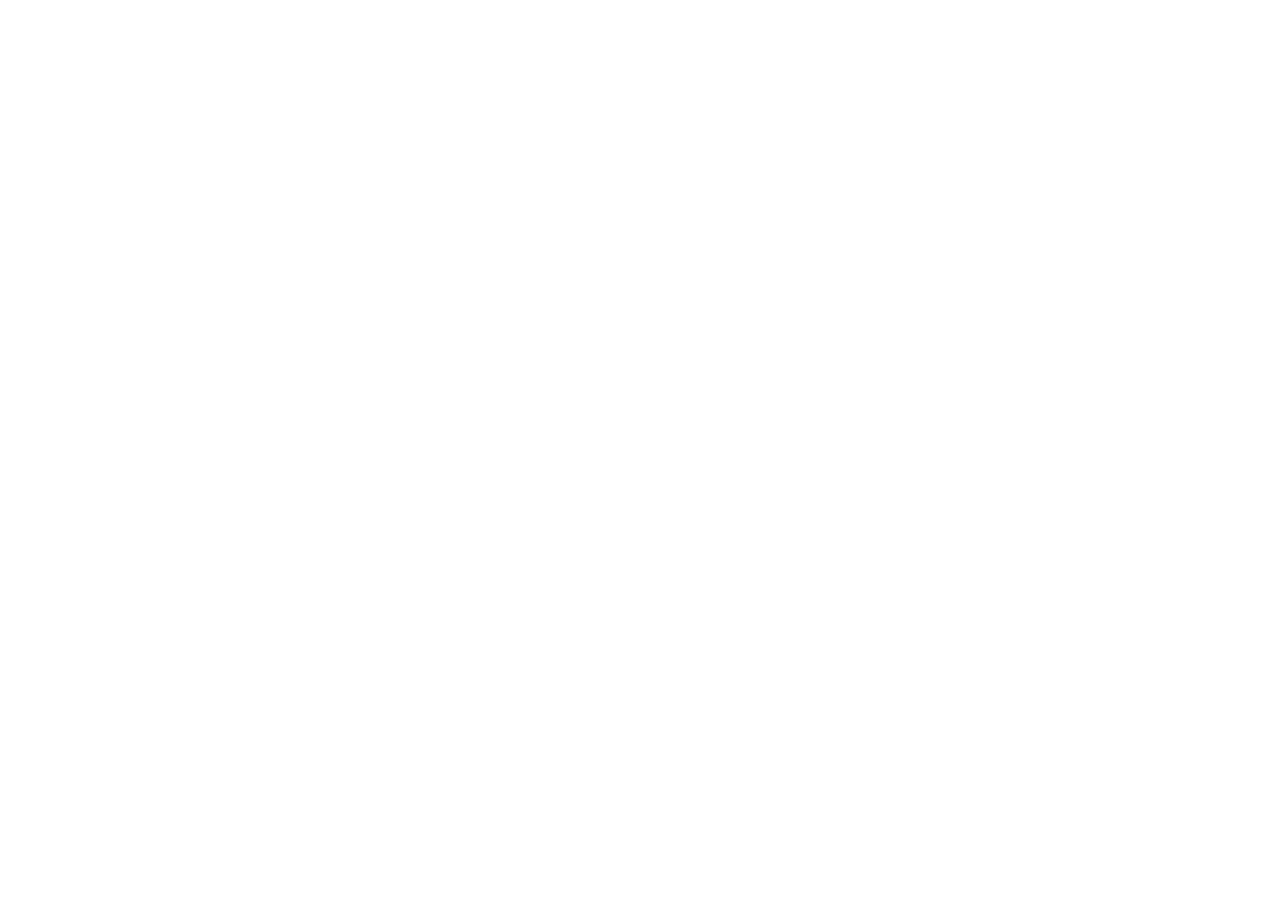
==== audio-player/index.html @ 0965dd6d "docs: add files" ====
<!DOCTYPE html>
<html lang="en">
<head>
    <meta charset="UTF-8">
    <meta name="viewport" content="width=device-width, initial-scale=1.0">
    <title>Audio-player</title>
    <link rel="stylesheet" href="./css/style.css">
    <link rel="icon" href="./favicon-32x32.png">
</head>
<body>
    
</body>
</html>
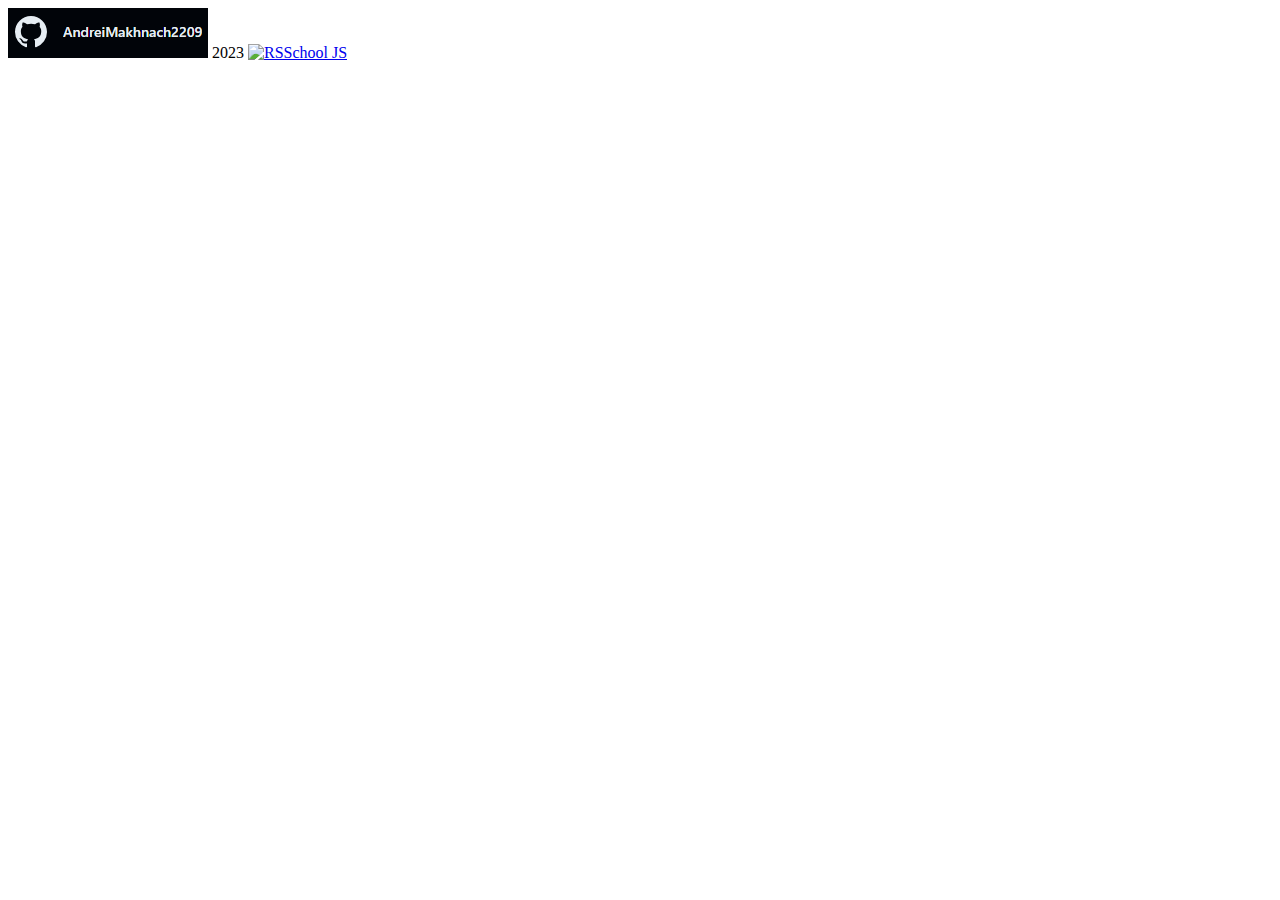
==== commit b358d003: "add footer" ====
--- a/audio-player/index.html
+++ b/audio-player/index.html
@@ -8,6 +8,15 @@
     <link rel="icon" href="./favicon-32x32.png">
 </head>
 <body>
-    
+    <header class="header"></header>
+    <main class="main"></main>
+    <footer class="footer">
+        <a href="https://github.com/AndreiMakhnach2209" class="link-github"><img src="./assets/icon/githublink.png" alt="Github link"></a>
+        <span class="year-footer">2023</span>
+        <a href="https://rs.school/js/" target="_blank">
+            <img src="https://rs.school/images/rs_school_js.svg" alt="RSSchool JS">
+        </a>
+    </footer>
 </body>
+<script src="./js/audio.js"></script>
 </html>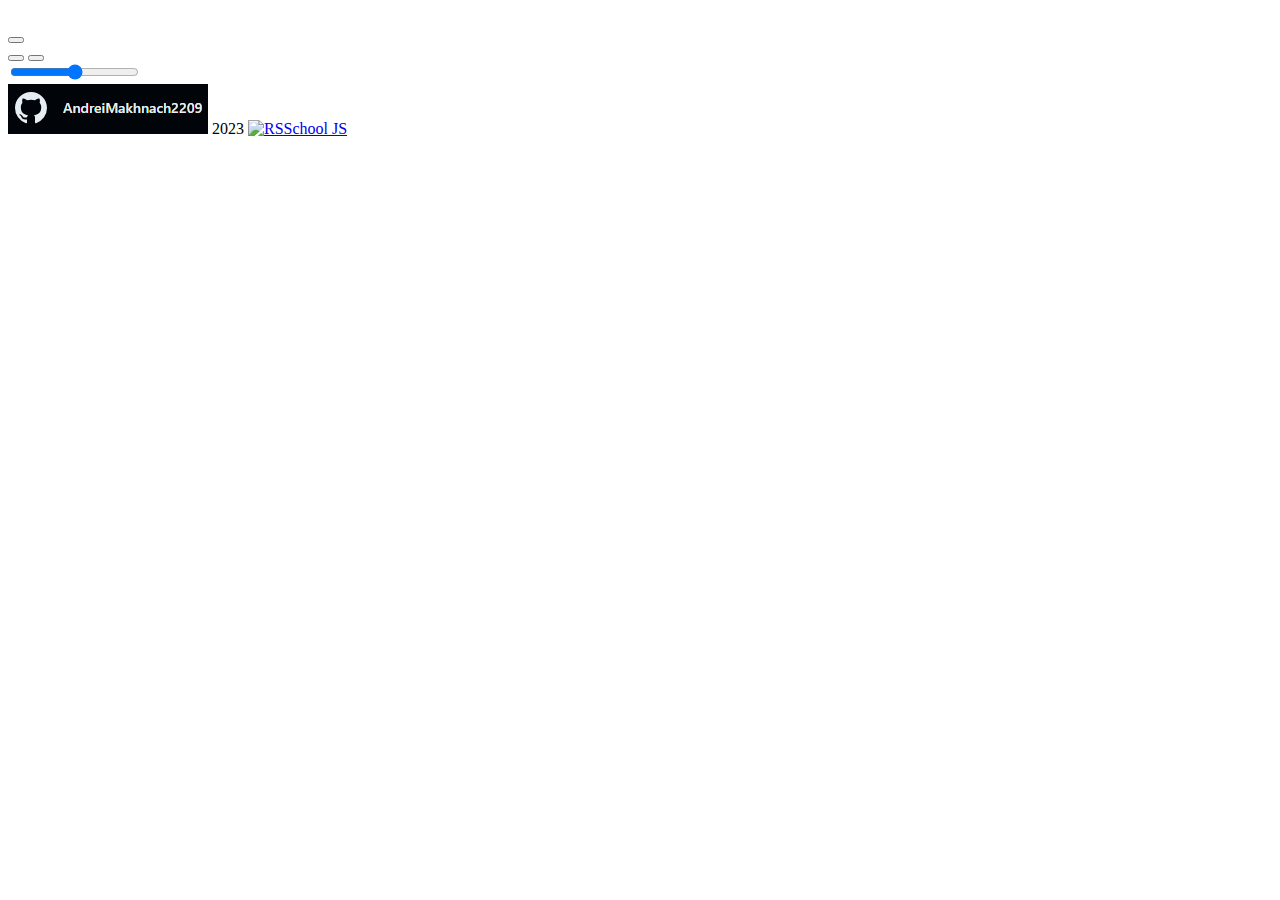
==== commit 3c6c2243: "feat:add basic page layout" ====
--- a/audio-player/index.html
+++ b/audio-player/index.html
@@ -9,7 +9,36 @@
 </head>
 <body>
     <header class="header"></header>
-    <main class="main"></main>
+    <main class="main">
+        <div class="container">
+            <div class="player">
+                <div class="image-track-wrap">
+                    <img src="" alt="" class="image-track">
+                </div>    
+                <div class="cotrol-wrap">
+                    <div class="control-box">
+                        <div class="button-play-wrap">
+                            <button class="button play"></button>
+                        </div>
+                        <div class="title-track"></div>
+                        <div class="buttons-box">
+                            <button class="button switch"></button>
+                            <button class="button switch"></button>
+                        </div>
+                    </div>
+                </div>  
+                <div class="scrollbar">
+                    <div class="duration">
+                        <span></span>
+                    </div>
+                    <input type="range">
+                    <div class="current-time">
+                        <span></span>
+                    </div>
+                </div>  
+            </div>
+        </div>
+    </main>
     <footer class="footer">
         <a href="https://github.com/AndreiMakhnach2209" class="link-github"><img src="./assets/icon/githublink.png" alt="Github link"></a>
         <span class="year-footer">2023</span>
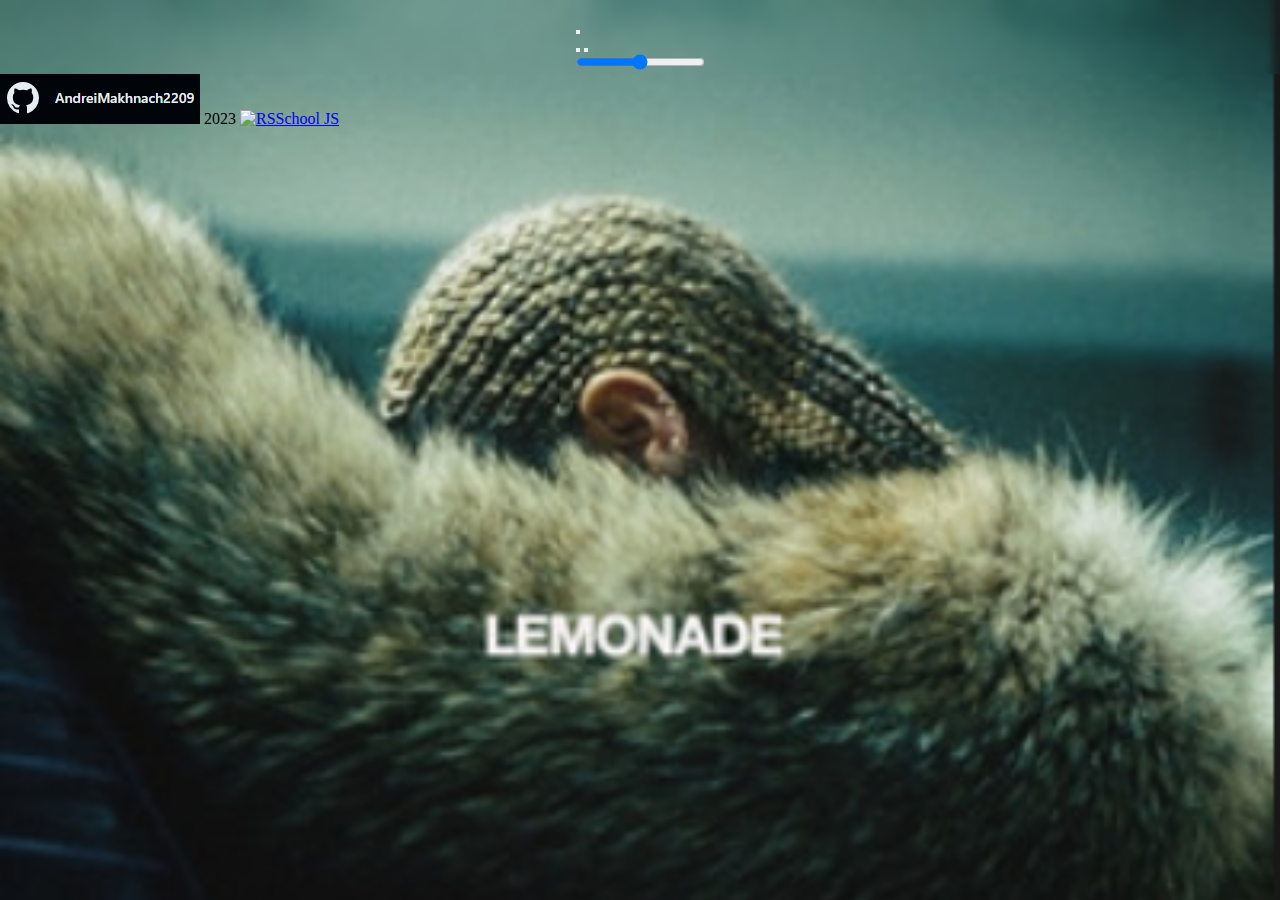
==== commit f07898d7: "add background image" ====
--- a/audio-player/index.html
+++ b/audio-player/index.html
@@ -7,7 +7,7 @@
     <link rel="stylesheet" href="./css/style.css">
     <link rel="icon" href="./favicon-32x32.png">
 </head>
-<body>
+<body class="body">
     <header class="header"></header>
     <main class="main">
         <div class="container">
--- a/audio-player/css/style.css
+++ b/audio-player/css/style.css
@@ -0,0 +1,30 @@
+* {
+    margin: 0;
+    padding: 0;
+    box-sizing: border-box;
+}
+
+.body {
+    background-image: url(../assets/img/lemonade.png);
+    background-size: cover;
+    background-repeat: no-repeat;
+    width: 100vw;
+    height: 100vh;
+}
+
+.main {
+
+}
+
+.container {
+    display: flex;
+    justify-content: center;
+    align-items: center;
+    width: 100%;
+    height: 100%;
+    backdrop-filter: blur(5px);
+}
+
+.footer{
+    
+}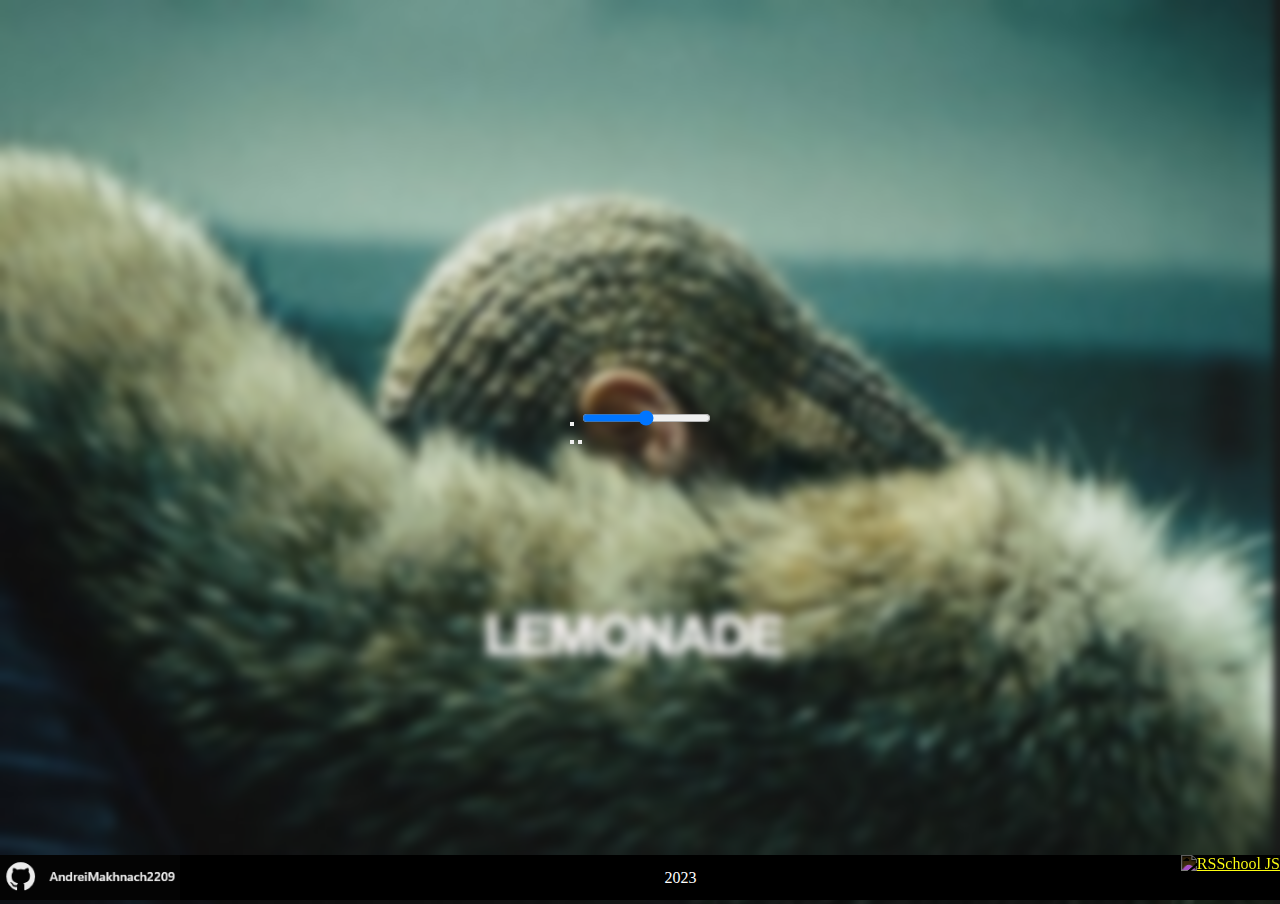
==== commit 3d810151: "feat: add footer" ====
--- a/audio-player/index.html
+++ b/audio-player/index.html
@@ -8,41 +8,41 @@
     <link rel="icon" href="./favicon-32x32.png">
 </head>
 <body class="body">
-    <header class="header"></header>
-    <main class="main">
-        <div class="container">
-            <div class="player">
-                <div class="image-track-wrap">
-                    <img src="" alt="" class="image-track">
-                </div>    
-                <div class="cotrol-wrap">
-                    <div class="control-box">
-                        <div class="button-play-wrap">
-                            <button class="button play"></button>
-                        </div>
-                        <div class="title-track"></div>
-                        <div class="buttons-box">
-                            <button class="button switch"></button>
-                            <button class="button switch"></button>
-                        </div>
+    <!-- <header class="header"></header> -->
+    <main class="container">
+        <div class="player">
+            <div class="image-track-wrap">
+                 <img src="" alt="" class="image-track">
+            </div>    
+            <div class="cotrol-wrap">
+                <div class="control-box">
+                    <div class="button-play-wrap">
+                        <button class="button play"></button>
                     </div>
-                </div>  
-                <div class="scrollbar">
-                    <div class="duration">
-                        <span></span>
+                    <div class="title-track"></div>
+                    <div class="buttons-box">
+                        <button class="button switch"></button>
+                        <button class="button switch"></button>
                     </div>
-                    <input type="range">
-                    <div class="current-time">
-                        <span></span>
-                    </div>
-                </div>  
-            </div>
+                </div>
+            </div>  
+            <div class="scrollbar">
+                <div class="duration">
+                    <span></span>
+                </div>
+                <input type="range">
+                <div class="current-time">
+                    <span></span>
+                </div>
+            </div>  
         </div>
     </main>
     <footer class="footer">
-        <a href="https://github.com/AndreiMakhnach2209" class="link-github"><img src="./assets/icon/githublink.png" alt="Github link"></a>
+        <a class="github-link" href="https://github.com/AndreiMakhnach2209">
+            <img src="./assets/icon/githublink.png" alt="Github link">
+        </a>
         <span class="year-footer">2023</span>
-        <a href="https://rs.school/js/" target="_blank">
+        <a class="school-link" href="https://rs.school/js/" target="_blank">
             <img src="https://rs.school/images/rs_school_js.svg" alt="RSSchool JS">
         </a>
     </footer>
--- a/audio-player/css/style.css
+++ b/audio-player/css/style.css
@@ -4,7 +4,13 @@
     box-sizing: border-box;
 }
 
+html {
+    overflow: hidden;
+}
+
 .body {
+    display: flex;
+    flex-direction: column;
     background-image: url(../assets/img/lemonade.png);
     background-size: cover;
     background-repeat: no-repeat;
@@ -12,19 +18,46 @@
     height: 100vh;
 }
 
-.main {
+.container {
+    display: flex;
+    flex-grow: 1;
+    justify-content: center;
+    align-items: center;
+    backdrop-filter: blur(5px);
+}
+
+.player {
+    display: flex;
 
 }
 
-.container {
+.footer{
     display: flex;
-    justify-content: center;
-    align-items: center;
+    justify-content: space-between;
+    height: 5vh;
     width: 100%;
-    height: 100%;
-    backdrop-filter: blur(5px);
+    margin-top: auto;
+    background-color: black;
 }
 
-.footer{
-    
+.footer a {
+    height: 100%;
+}
+
+.footer img {
+    height: 100%;
+    object-fit: contain;
+}
+
+.school-link img {
+    filter: invert(1);
+}
+
+.github-link img {
+    filter: grayscale(1);
+}
+
+.footer span {
+    color: white;
+    margin: auto 0;
 }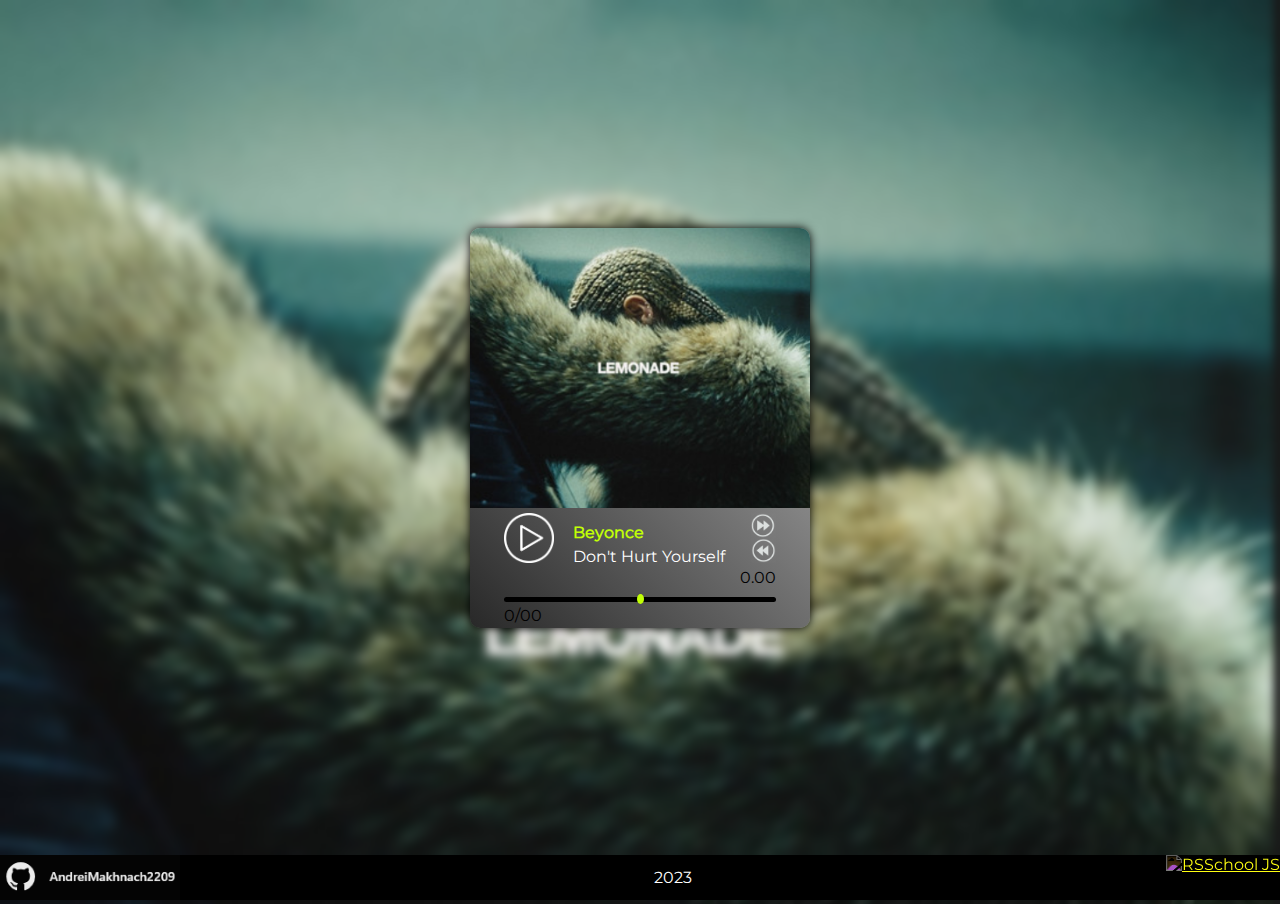
==== commit 7c8e58c5: "feat:add styles to player" ====
--- a/audio-player/index.html
+++ b/audio-player/index.html
@@ -8,32 +8,33 @@
     <link rel="icon" href="./favicon-32x32.png">
 </head>
 <body class="body">
-    <!-- <header class="header"></header> -->
+    <header class="header"></header>
     <main class="container">
         <div class="player">
             <div class="image-track-wrap">
-                 <img src="" alt="" class="image-track">
+                 <img src="./assets/img/lemonade.png" alt="lemonade" class="image-track">
             </div>    
-            <div class="cotrol-wrap">
+            <div class="control-wrap">
                 <div class="control-box">
-                    <div class="button-play-wrap">
-                        <button class="button play"></button>
+                        <div class="button play"></div>
+                    <div class="title-wrap">
+                        <p class="track-autor">Beyonce</p>
+                        <p class="track-title">Don't Hurt Yourself</p>
                     </div>
-                    <div class="title-track"></div>
-                    <div class="buttons-box">
-                        <button class="button switch"></button>
-                        <button class="button switch"></button>
+                    <div class="switch-box">
+                        <div class="button forward"></div>
+                        <div class="button backward"></div>
                     </div>
                 </div>
-            </div>  
-            <div class="scrollbar">
-                <div class="duration">
-                    <span></span>
-                </div>
-                <input type="range">
-                <div class="current-time">
-                    <span></span>
-                </div>
+                <div class="scrollbar">
+                    <div class="duration-time">
+                        <span>0.00</span>
+                    </div>
+                    <input type="range">
+                    <div class="current-time">
+                        <span>0/00</span>
+                    </div>
+                </div>  
             </div>  
         </div>
     </main>
--- a/audio-player/css/style.css
+++ b/audio-player/css/style.css
@@ -1,7 +1,13 @@
+@font-face {
+    font-family: montserrat;
+    src: url(../assets/fonts/Montserrat-Regular.ttf);
+}
+
 * {
     margin: 0;
     padding: 0;
     box-sizing: border-box;
+    font-family: montserrat;
 }
 
 html {
@@ -15,7 +21,7 @@
     background-size: cover;
     background-repeat: no-repeat;
     width: 100vw;
-    height: 100vh;
+    height: 100vh; 
 }
 
 .container {
@@ -28,7 +34,124 @@
 
 .player {
     display: flex;
+    flex-direction: column;
+    width: 340px;
+    height: 400px;
+    border-radius: 10px;
+    box-shadow: 0 0 10px #000;
+    overflow: hidden;
+}
 
+.image-track-wrap {
+    display: flex;
+    justify-content: center;
+    align-items: center;
+    width: 100%;
+    height: 70%;
+    overflow: hidden;
+}
+
+.image-track {
+    width: 103%;
+}
+
+.control-wrap {
+    width: 100%;
+    height: 30%;
+    background: linear-gradient(45deg, #282828, #858585);
+}
+
+.control-box {
+    width: 80%;
+    height: 50px;
+    margin: 5px auto;
+    display: flex;
+    justify-content: space-between;
+}
+
+.button {
+    appearance: none;
+    width: 50px;
+    height: 100%;
+    background-size: contain;
+    background-repeat: no-repeat;
+    filter: invert(1);
+    cursor: pointer;
+    transition: 0.5s;
+}
+
+.button:hover {
+    opacity: 0.5;
+}
+
+.play {
+    background-image: url(../assets/svg/play.png);
+}
+
+.pause {
+    background-image: url(../assets/svg/pause.png);
+}
+
+.title-wrap {
+    width: 170px;
+    padding: 5px;
+}
+
+.title-wrap p {
+    margin: 5px 0;
+    text-wrap: nowrap;
+}
+
+.switch-box {
+    width: 25px;
+    display: flex;
+    flex-direction: column;
+}
+
+.forward {
+    background-image: url(../assets/svg/forward.png);
+}
+
+.backward {
+    background-image: url(../assets/svg/backward.png);
+}
+
+.scrollbar {
+    width: 80%;
+    margin: 5px auto;
+}
+
+.scrollbar * {
+    width: 100%;
+}
+
+.duration-time {
+    text-align: end;
+}
+
+.scrollbar input {
+    appearance: none;
+    height: 5px;
+    border-radius: 5px;
+    background-color: #000;
+    cursor: pointer;
+}
+
+.scrollbar input::-webkit-slider-thumb {
+    -webkit-appearance: none;
+    height: 10px;
+    width: 7px;
+    border-radius: 50%;
+    background-color: #c1ff06;
+}
+
+.track-autor {
+    font-weight: bold;
+    color: #c1ff06;
+}
+
+.track-title {
+    color: #fff;
 }
 
 .footer{
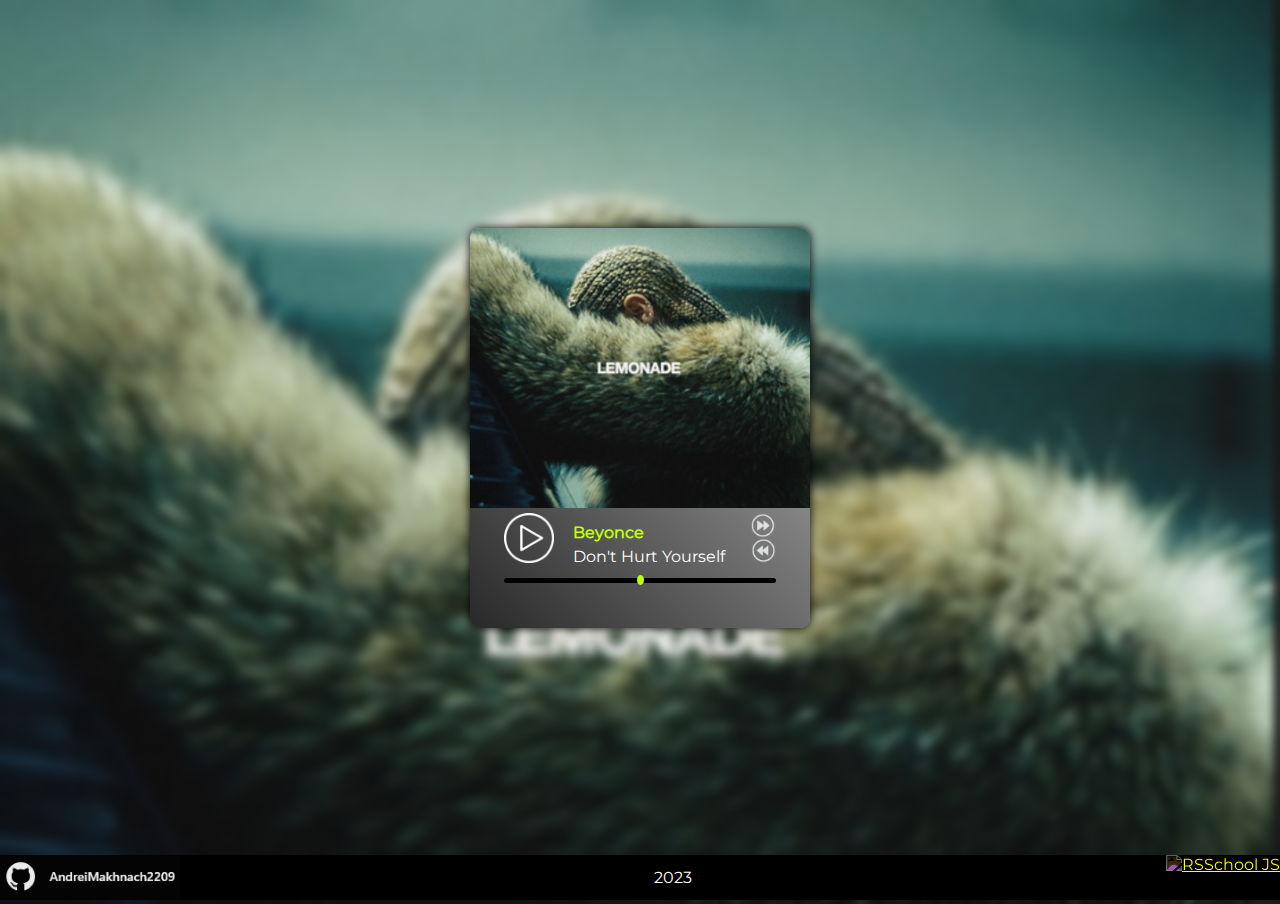
==== commit 74208b97: "feat: implement the displaying of track data" ====
--- a/audio-player/index.html
+++ b/audio-player/index.html
@@ -12,14 +12,14 @@
     <main class="container">
         <div class="player">
             <div class="image-track-wrap">
-                 <img src="./assets/img/lemonade.png" alt="lemonade" class="image-track">
+                 <img class="image-track">
             </div>    
             <div class="control-wrap">
                 <div class="control-box">
                         <div class="button play"></div>
                     <div class="title-wrap">
-                        <p class="track-autor">Beyonce</p>
-                        <p class="track-title">Don't Hurt Yourself</p>
+                        <p class="track-autor"></p>
+                        <p class="track-title"></p>
                     </div>
                     <div class="switch-box">
                         <div class="button forward"></div>
@@ -28,11 +28,11 @@
                 </div>
                 <div class="scrollbar">
                     <div class="duration-time">
-                        <span>0.00</span>
+                        <span></span>
                     </div>
                     <input type="range">
                     <div class="current-time">
-                        <span>0/00</span>
+                        <span></span>
                     </div>
                 </div>  
             </div>  
--- a/audio-player/css/style.css
+++ b/audio-player/css/style.css
@@ -17,9 +17,9 @@
 .body {
     display: flex;
     flex-direction: column;
-    background-image: url(../assets/img/lemonade.png);
     background-size: cover;
     background-repeat: no-repeat;
+    background-color: #282828;
     width: 100vw;
     height: 100vh; 
 }
@@ -52,7 +52,12 @@
 }
 
 .image-track {
-    width: 103%;
+    min-width: 105%;
+    transition: 0.5s;
+}
+
+.playing {
+    min-width: 130%;
 }
 
 .control-wrap {
@@ -127,6 +132,13 @@
 
 .duration-time {
     text-align: end;
+    font-size: 13px;
+    color: #c1ff06;
+}
+
+.current-time {
+    font-size: 13px;
+    color: #fff;
 }
 
 .scrollbar input {
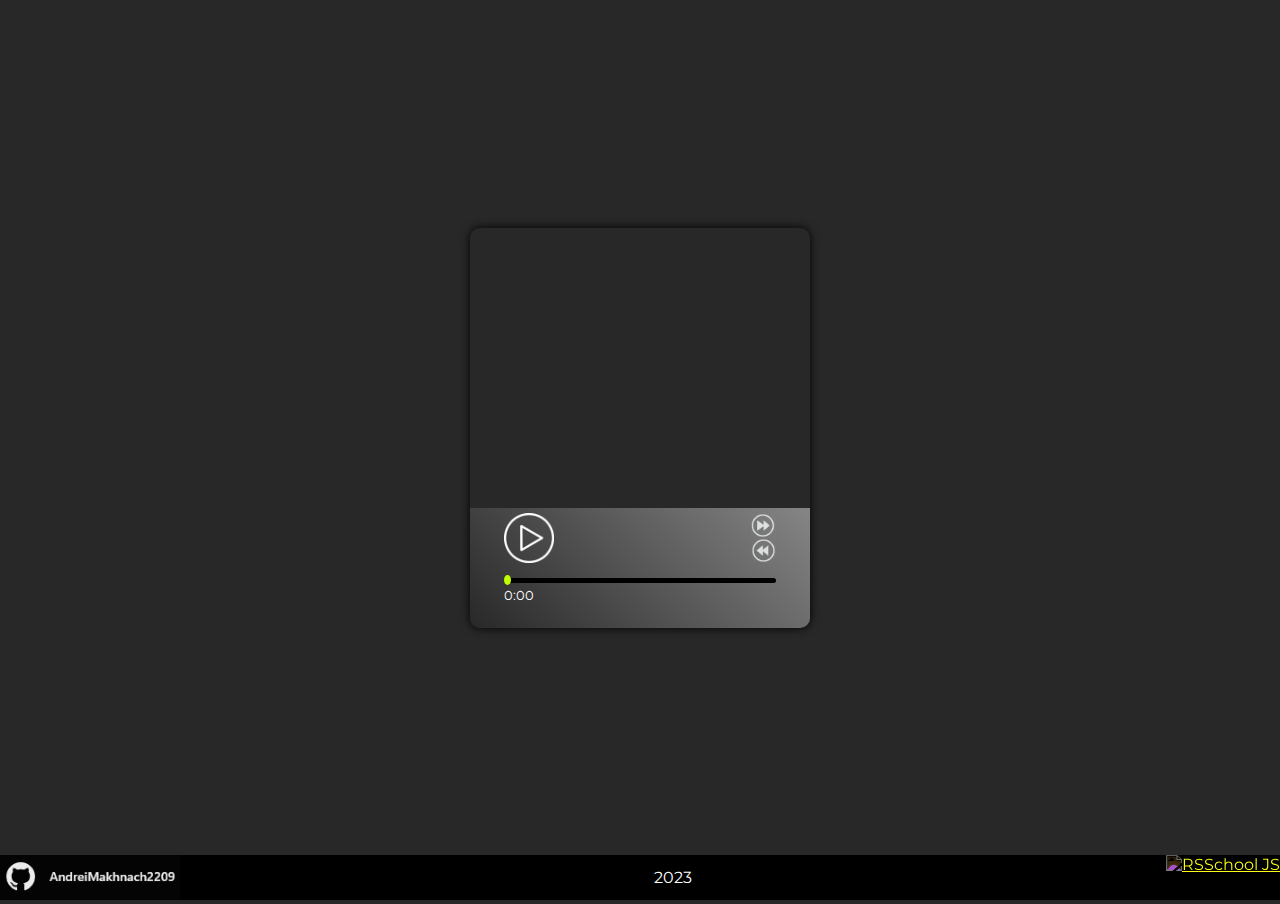
==== commit df981251: "feat: implement volume control" ====
--- a/audio-player/index.html
+++ b/audio-player/index.html
@@ -37,6 +37,7 @@
                 </div>  
             </div>  
         </div>
+        <progress class="volume hidden" max="10"></progress>
     </main>
     <footer class="footer">
         <a class="github-link" href="https://github.com/AndreiMakhnach2209">
@@ -49,4 +50,5 @@
     </footer>
 </body>
 <script src="./js/audio.js"></script>
+<script src="./js/index.js"></script>
 </html>--- a/audio-player/css/style.css
+++ b/audio-player/css/style.css
@@ -166,6 +166,20 @@
     color: #fff;
 }
 
+.volume {
+    position: absolute;
+    top: 10%;
+    left: 10%;
+    width: 10%;
+    accent-color: #c1ff06;
+    rotate: -90deg;
+    transition: 0.5s;
+}
+
+.hidden {
+    opacity: 0;
+}
+
 .footer{
     display: flex;
     justify-content: space-between;
